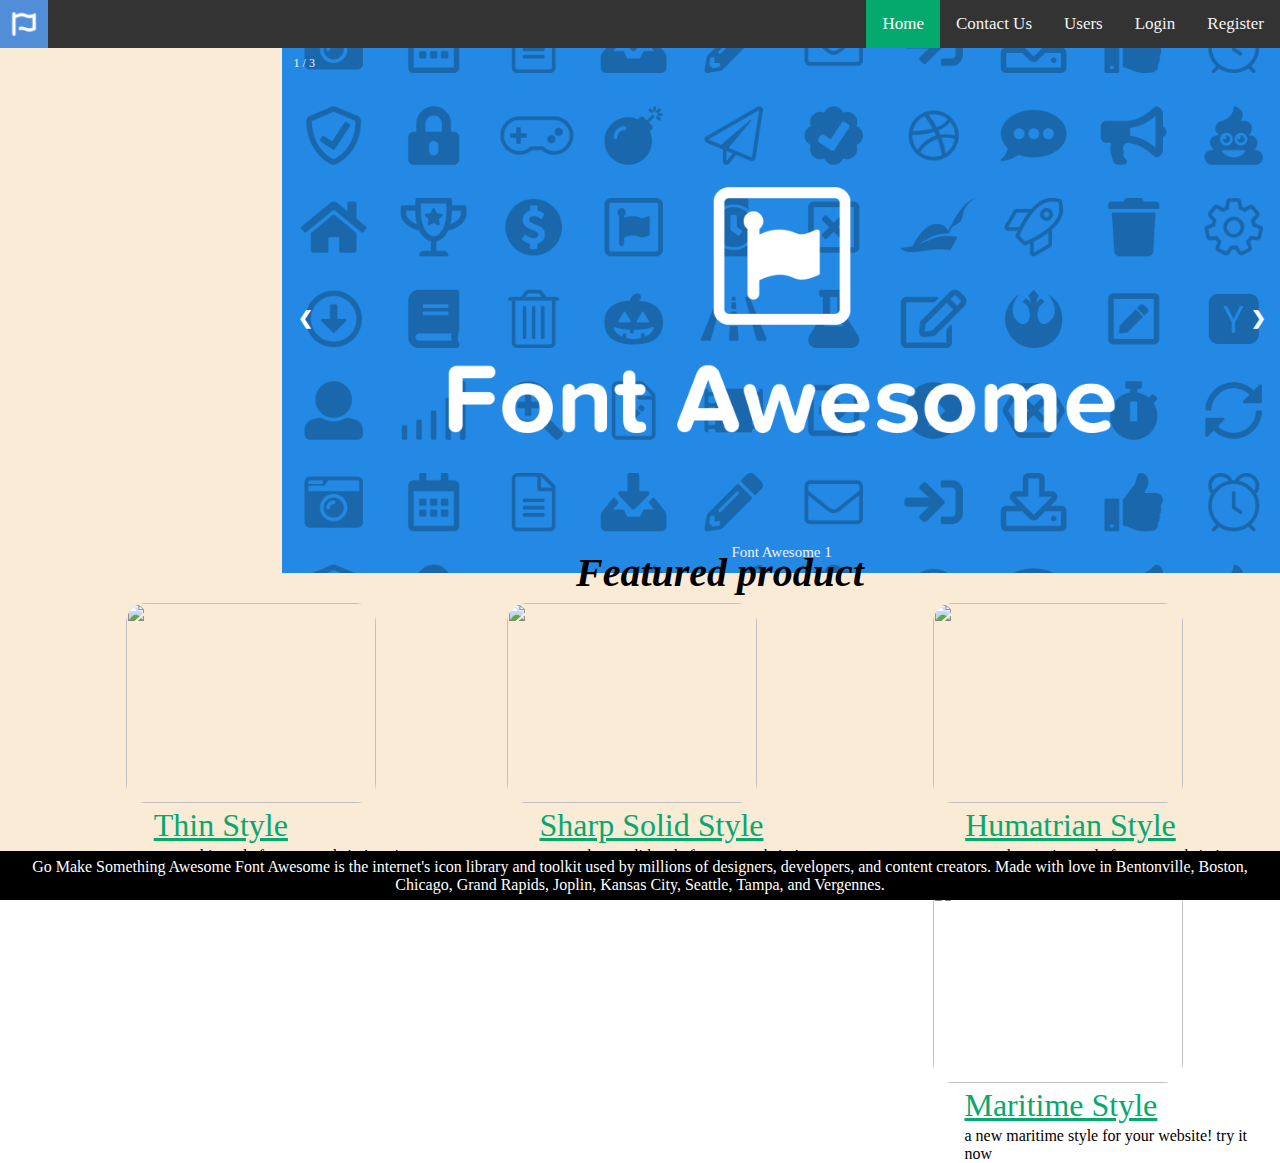
==== index.html @ 5bd0307d "Added My Part at The project, Main Page, Products Pages." ====
<!DOCTYPE html>
<html lang="en">
  <head>
    <meta charset="UTF-8" />
    <meta http-equiv="X-UA-Compatible" content="IE=edge" />
    <meta name="viewport" content="width=device-width, initial-scale=1.0" />
    <title>Font Awesome</title>
    <!-- Adding CSS-->
    <link rel="stylesheet" href="./css/stylesheet.css" />
    <!-- Load an icon library to show a hamburger menu (bars) on small screens -->
    <link
      rel="stylesheet"
      href="https://cdnjs.cloudflare.com/ajax/libs/font-awesome/4.7.0/css/font-awesome.min.css"
    />
  </head>
  <!-- Adding JS-->
  <script src="./js/main.js"></script>
  <body>
    <!-- Main Page -->
    <section class="main">
      <!-- Header -->
      <header>
        <!-- Top Nav Bar -->
        <nav class="topnav" id="myTopnav">
          <img src="./img/logo.png" alt="" />
          <a href="./html/register.html">Register</a>
          <a href="./html/login.html">Login</a>
          <a href="./html/users.html">Users</a>
          <a href="./html/contactus.html">Contact Us</a>
          <a href="./index.html" class="active">Home</a>
          <a href="javascript:void(0);" class="icon" onclick="myFunction()">
            <i class="fa fa-bars"></i>
          </a>
        </nav>
      </header>
      <!-- Slider -->
      <section class="slider">
        <div class="slideshow-container">
          <!-- Full-width images with number and caption text -->
          <div class="mySlides fade">
            <div class="numbertext">1 / 3</div>
            <img src="./img/slider1.png" style="width: 100%" />
            <div class="text">Font Awesome 1</div>
          </div>

          <div class="mySlides fade">
            <div class="numbertext">2 / 3</div>
            <img src="./img/slider2.png" style="width: 100%" />
            <div class="text">Font Awesome 2</div>
          </div>

          <div class="mySlides fade">
            <div class="numbertext">3 / 3</div>
            <img src="./img/slider3.png" style="width: 100%" />
            <div class="text">Font Awesome 3</div>
          </div>

          <!-- Next and previous buttons -->
          <a class="prev" onclick="plusSlides(-1)">&#10094;</a>
          <a class="next" onclick="plusSlides(1)">&#10095;</a>
        </div>
      </section>
      <!-- Featured Product -->
      <!-- Footer -->
    </section>
    <h1 id="fpt">Featured product</h1>

    <section class="fp">
      <div class="pc">
        <img
          src="https://i0.wp.com/blog.fontawesome.com/wp-content/uploads/2020/10/alpha-thin.png?resize=720%2C405&ssl=1"
          alt=""
        />
        <a href="./html/p1.html">Thin Style</a>
        <p>a new thin style for your website! try it now</p>
      </div>
      <div class="pc">
        <img
          src="https://i0.wp.com/blog.fontawesome.com/wp-content/uploads/2022/08/sharp-1-swathe-title.png?resize=720%2C461&ssl=1"
          alt=""
        />
        <a href="./html/p2.html"">Sharp Solid Style</a>
        <p>a new sharp solid style for your website! try it now</p>
      </div>
      <div class="pc">
        <img
          src="https://fontawesome.com/social/search?c=humanitarian"
          alt=""
        />
        <a href="./html/p3.html"">Humatrian Style</a>
        <p>a new humatrian style for your website! try it now</p>
      </div>

      <div class="pc">
        <img src="https://fontawesome.com/social/categories/maritime" alt="" />
        <a href="./html/p4.html"">Maritime Style</a>
        <p>a new maritime style for your website! try it now</p>
      </div>
    </section>
    <footer class="footer">
      <p>
        Go Make Something Awesome Font Awesome is the internet's icon library
        and toolkit used by millions of designers, developers, and content
        creators. Made with love in Bentonville, Boston, Chicago, Grand Rapids,
        Joplin, Kansas City, Seattle, Tampa, and Vergennes.
      </p>
    </footer>
  </body>
</html>
---- css/stylesheet.css ----
* {
  box-sizing: border-box;
  margin: 0;
  padding: 0;
}
.main {
  /* parent */
  /* background-image: url(https://img.fortawesome.com/1ce05b4b/open-graph-search-v5-default.png); */
  background-color: antiquewhite;
  background-repeat: no-repeat;
  background-attachment: fixed;
  background-size: 100% 100%;
  position: relative;
  min-height: 100vh;
}
/* top nav bar */

/* Add a black background color to the top navigation */
.topnav {
  background-color: #333;
  overflow: hidden;
  position: relative;
}
/* logo */
.topnav img {
  position: absolute;
  width: auto;
  height: 100%;
  left: 0;
}

/* Style the links inside the navigation bar */
.topnav a {
  float: right;
  display: block;
  color: #f2f2f2;
  text-align: center;
  padding: 14px 16px;
  text-decoration: none;
  font-size: 17px;
}

/* Change the color of links on hover */
.topnav a:hover {
  background-color: #ddd;
  color: black;
}

/* Add an active class to highlight the current page */
.topnav a.active {
  background-color: #04aa6d;
  color: white;
}

/* Hide the link that should open and close the topnav on small screens */
.topnav .icon {
  display: none;
}
/* When the screen is less than 600 pixels wide, hide all links, except for the first one ("Home"). Show the link that contains should open and close the topnav (.icon) */
@media screen and (max-width: 600px) {
  .topnav a:not(:first-child) {
    display: none;
  }
  .topnav a.icon {
    float: right;
    display: block;
  }
}

/* The "responsive" class is added to the topnav with JavaScript when the user clicks on the icon. This class makes the topnav look good on small screens (display the links vertically instead of horizontally) */
@media screen and (max-width: 600px) {
  .topnav.responsive {
    position: relative;
  }
  .topnav.responsive a.icon {
    position: absolute;
    right: 0;
    top: 0;
  }
  .topnav.responsive a {
    float: none;
    display: block;
    text-align: left;
  }
}
/* Slider */
.slider {
  position: relative;
  left: 22%;
}
/* Slideshow container */
.slideshow-container {
  max-width: 1000px;
  position: absolute;
  margin: auto;
}

/* Hide the images by default execpt for the first img */
.mySlides {
  display: none;
}
.mySlides:first-of-type {
  display: block;
}

/* Next & previous buttons */
.prev,
.next {
  cursor: pointer;
  position: absolute;
  top: 50%;
  width: auto;
  margin-top: -22px;
  padding: 16px;
  color: white;
  font-weight: bold;
  font-size: 18px;
  border-radius: 0 3px 3px 0;
}

/* Position the "next button" to the right */
.next {
  right: 0;
  border-radius: 3px 0 0 3px;
}

/* On hover, add a black background color with a little bit see-through */
.prev:hover,
.next:hover {
  background-color: rgba(0, 0, 0, 0.8);
  transition: 0.6s ease;
}

/* Caption text */
.text {
  color: #f2f2f2;
  font-size: 15px;
  padding: 8px 12px;
  position: absolute;
  bottom: 8px;
  width: 100%;
  text-align: center;
}

/* Number text (1/3 etc) */
.numbertext {
  color: #f2f2f2;
  font-size: 12px;
  padding: 8px 12px;
  position: absolute;
  top: 0;
}

/* Fading animation */
.fade {
  animation-name: fade;
  animation-duration: 1.5s;
}

@keyframes fade {
  from {
    opacity: 0.4;
  }
  to {
    opacity: 1;
  }
}
/* featured product title */
#fpt {
  position: absolute;
  top: 61%;
  left: 45%;
  font-style: italic;
  font-size: 250%;
}
/* whole cards container */
.fp {
  position: absolute;
  top: 67%;
  left: 2%;
}

/* product card */
.pc {
  position: relative;
  float: left;
  padding-left: 100px;
}
/* product card img*/
.pc img {
  width: 250px;
  height: 200px;
  border-radius: 20px;
}
/* product card heading*/
.pc a {
  padding-left: 10%;
  text-decoration: underline;
  color: #04aa6d;
  font-size: 200%;
  display: block;
}
/* product card paragraph*/
.pc p {
  padding-top: 1%;
  padding-left: 10%;
}
.footer {
  position: fixed;
  left: 0;
  bottom: 0;
  width: 100%;
  background-color: black;
  padding: 0.5%;
  color: white;
  text-align: center;
}

/* this part is in page optimization of products*/

/* product card img*/
.pi {
  position: absolute;
  top: 20%;
  left: 20%;
  width: 400px;
  height: 400px;
  border-radius: 20px;
}
/* product card heading*/
.pa {
  position: absolute;
  top: 20%;
  left: 45%;
  text-decoration: underline;
  color: #04aa6d;
  font-size: 250%;
}
/* product card paragraph*/
.pp {
  position: absolute;
  top: 30%;
  left: 45%;
  font-size: 200%;
}
.footerp {
  position: fixed;
  left: 0;
  bottom: 0;
  width: 100%;
  background-color: black;
  padding: 0.5%;
  color: white;
  text-align: center;
}
/* RAHMAAAAAA */
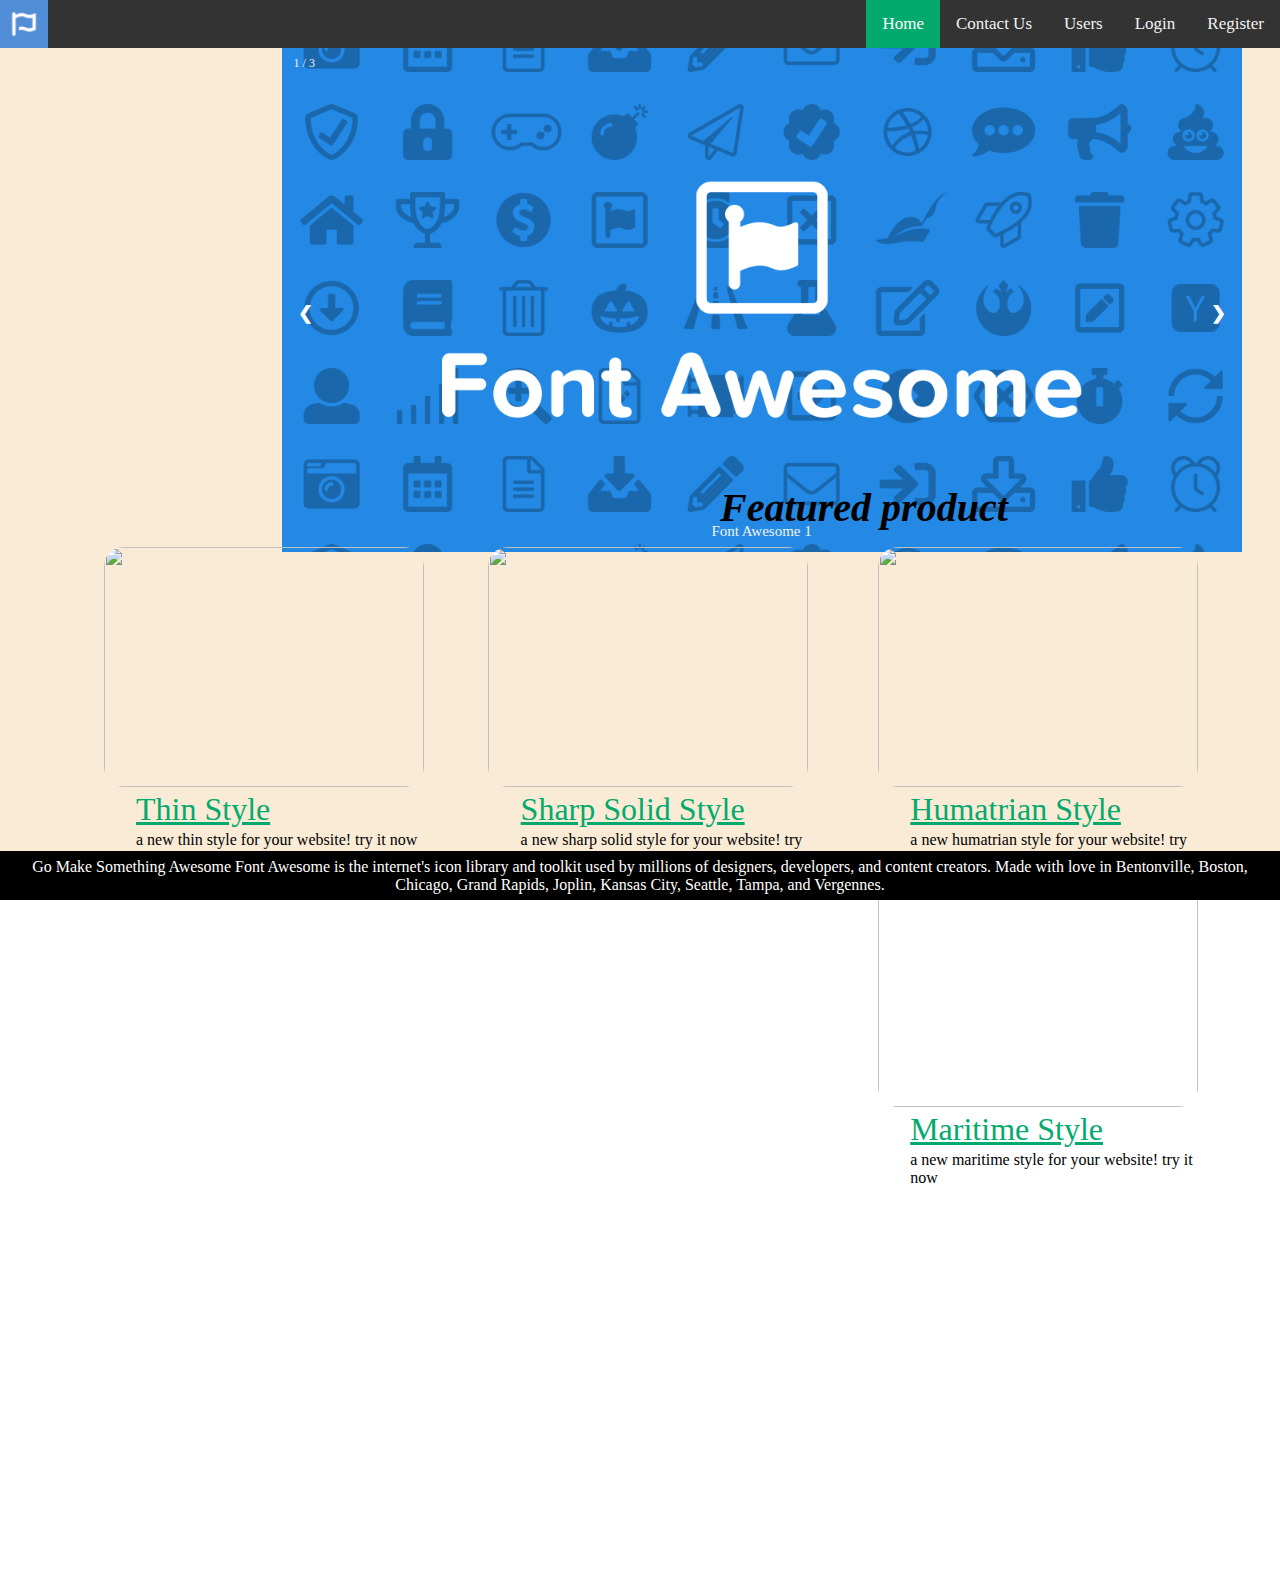
==== commit 7f48c932: "Update index.html" ====
--- a/index.html
+++ b/index.html
@@ -23,10 +23,10 @@
         <!-- Top Nav Bar -->
         <nav class="topnav" id="myTopnav">
           <img src="./img/logo.png" alt="" />
-          <a href="./html/register.html">Register</a>
-          <a href="./html/login.html">Login</a>
-          <a href="./html/users.html">Users</a>
-          <a href="./html/contactus.html">Contact Us</a>
+          <a href="./html/Register.html">Register</a>
+          <a href="./html/Login.html">Login</a>
+          <a href="./html/Users.html">Users</a>
+          <a href="./html/ContactUs.html">Contact Us</a>
           <a href="./index.html" class="active">Home</a>
           <a href="javascript:void(0);" class="icon" onclick="myFunction()">
             <i class="fa fa-bars"></i>
--- a/css/stylesheet.css
+++ b/css/stylesheet.css
@@ -65,6 +65,9 @@
     float: right;
     display: block;
   }
+  .topnav img {
+    display: none;
+  }
 }
 
 /* The "responsive" class is added to the topnav with JavaScript when the user clicks on the icon. This class makes the topnav look good on small screens (display the links vertically instead of horizontally) */
@@ -90,7 +93,7 @@
 }
 /* Slideshow container */
 .slideshow-container {
-  max-width: 1000px;
+  max-width: 60rem;
   position: absolute;
   margin: auto;
 }
@@ -110,7 +113,7 @@
   position: absolute;
   top: 50%;
   width: auto;
-  margin-top: -22px;
+  margin-top: -1rem;
   padding: 16px;
   color: white;
   font-weight: bold;
@@ -167,29 +170,29 @@
 }
 /* featured product title */
 #fpt {
-  position: absolute;
-  top: 61%;
-  left: 45%;
+  position: relative;
+  top: -26rem;
+  left: 18em;
   font-style: italic;
   font-size: 250%;
 }
-/* whole cards container */
+/* whole cards container, parent */
 .fp {
-  position: absolute;
-  top: 67%;
-  left: 2%;
-}
-
-/* product card */
+  position: relative;
+  top: -25rem;
+  left: 2.5em;
+}
+
+/* product card*/
 .pc {
-  position: relative;
   float: left;
-  padding-left: 100px;
+  padding-left: 5%;
+  position: relative;
 }
 /* product card img*/
 .pc img {
-  width: 250px;
-  height: 200px;
+  width: 20rem;
+  height: 15rem;
   border-radius: 20px;
 }
 /* product card heading*/
@@ -221,16 +224,16 @@
 /* product card img*/
 .pi {
   position: absolute;
-  top: 20%;
+  top: 30%;
   left: 20%;
-  width: 400px;
-  height: 400px;
+  width: 25rem;
+  height: 25rem;
   border-radius: 20px;
 }
 /* product card heading*/
 .pa {
   position: absolute;
-  top: 20%;
+  top: 40%;
   left: 45%;
   text-decoration: underline;
   color: #04aa6d;
@@ -239,7 +242,7 @@
 /* product card paragraph*/
 .pp {
   position: absolute;
-  top: 30%;
+  top: 50%;
   left: 45%;
   font-size: 200%;
 }
